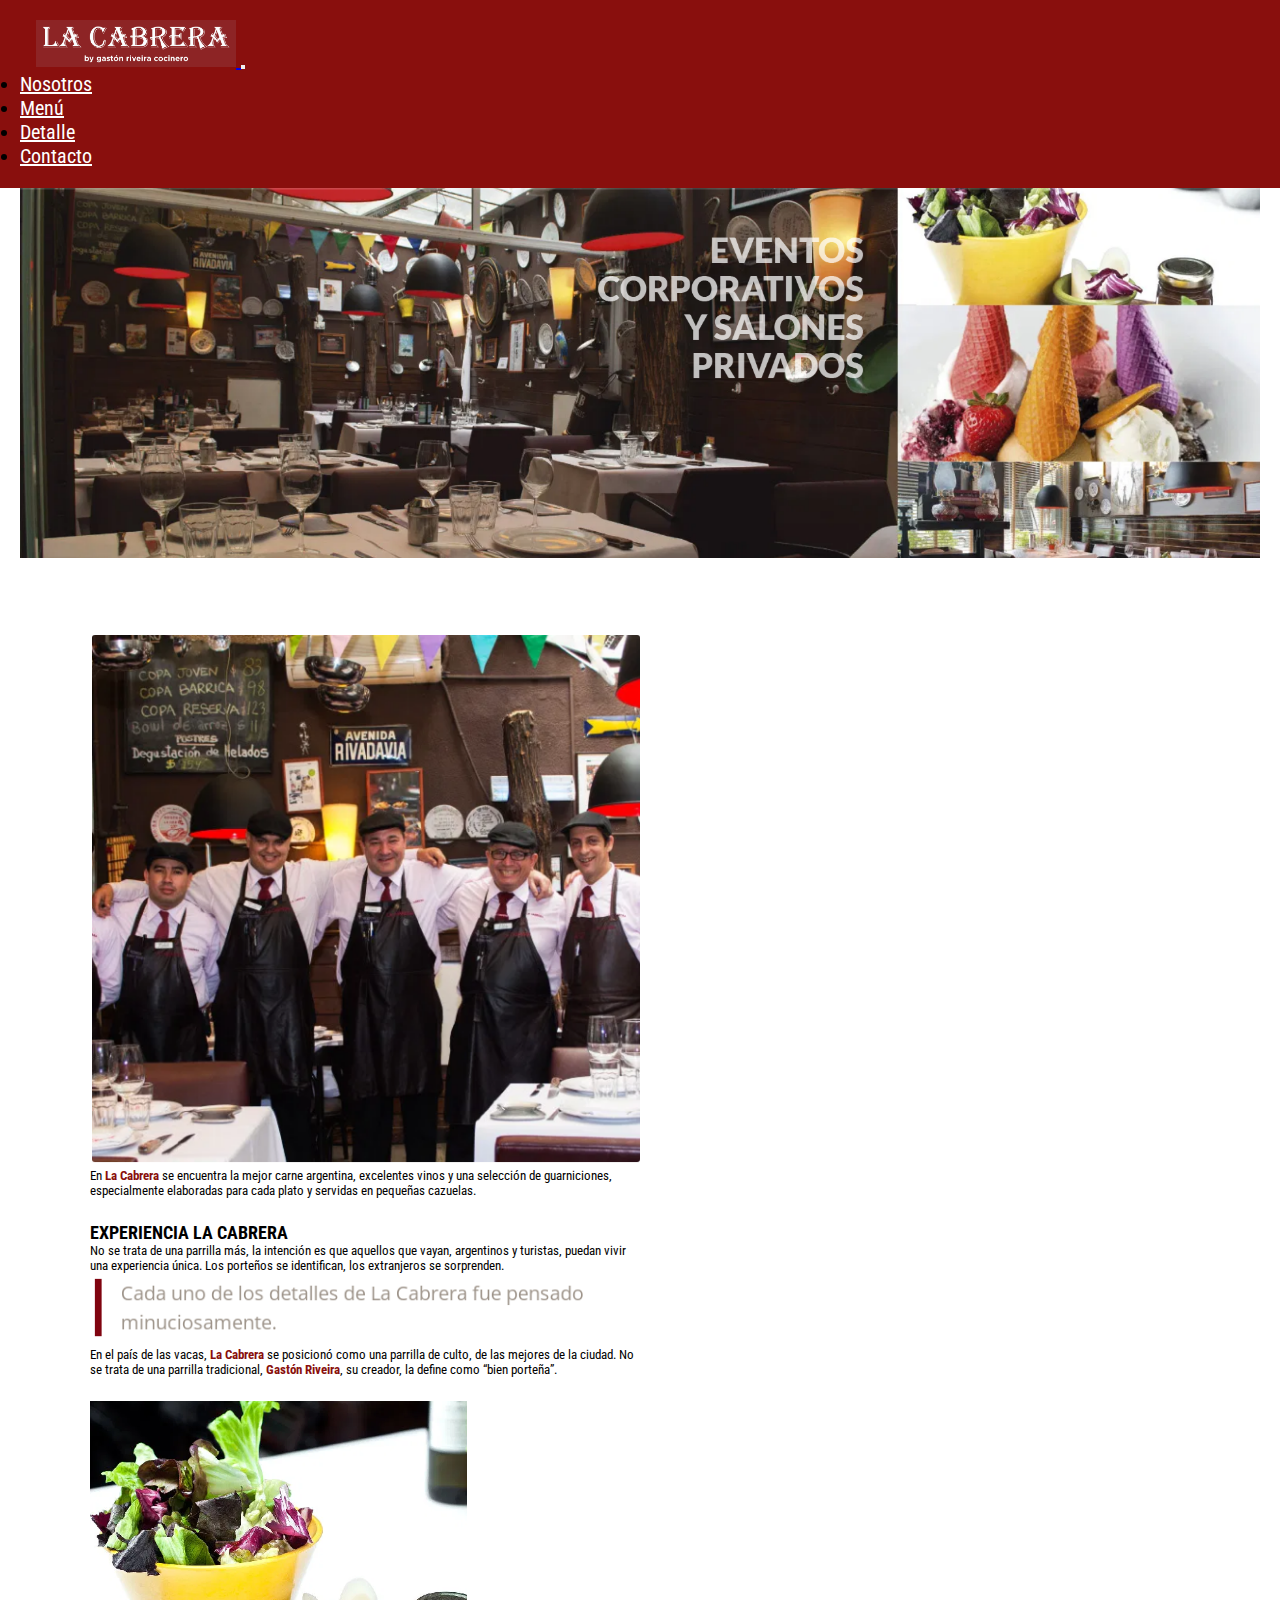
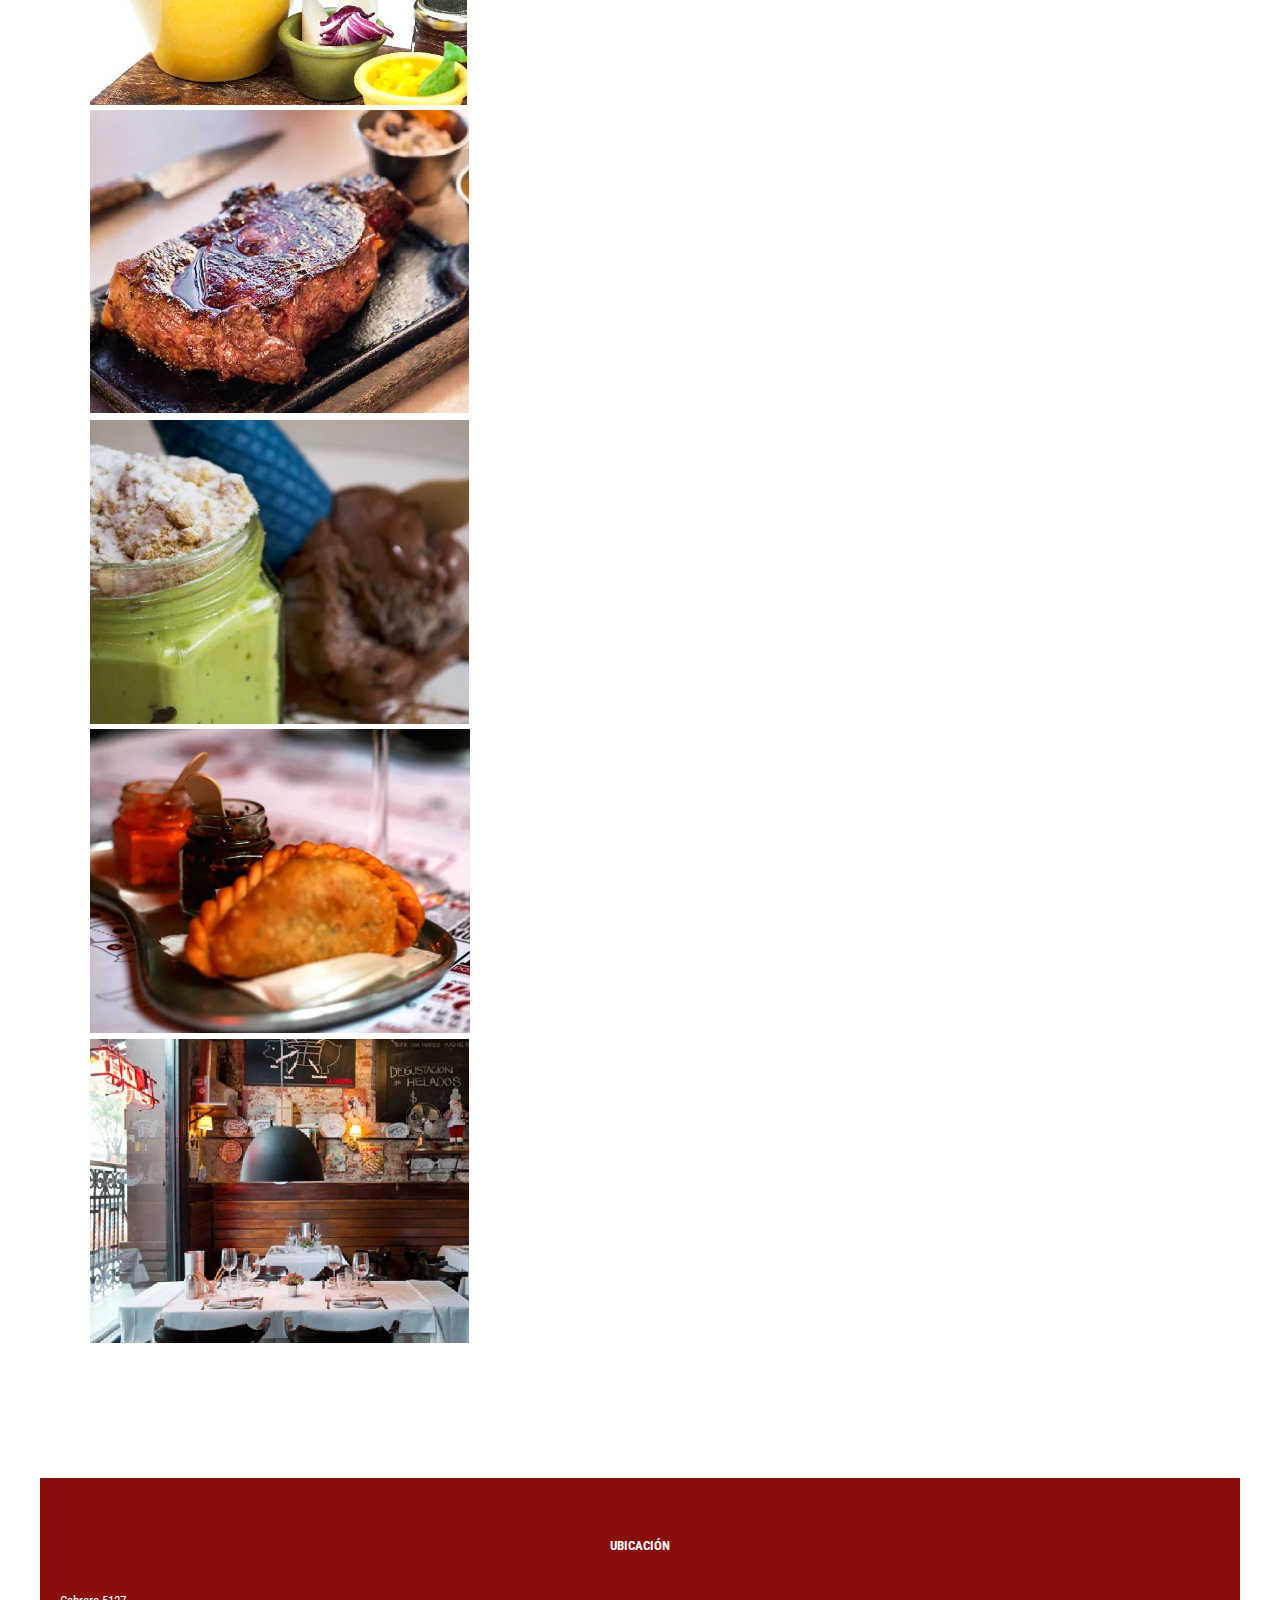
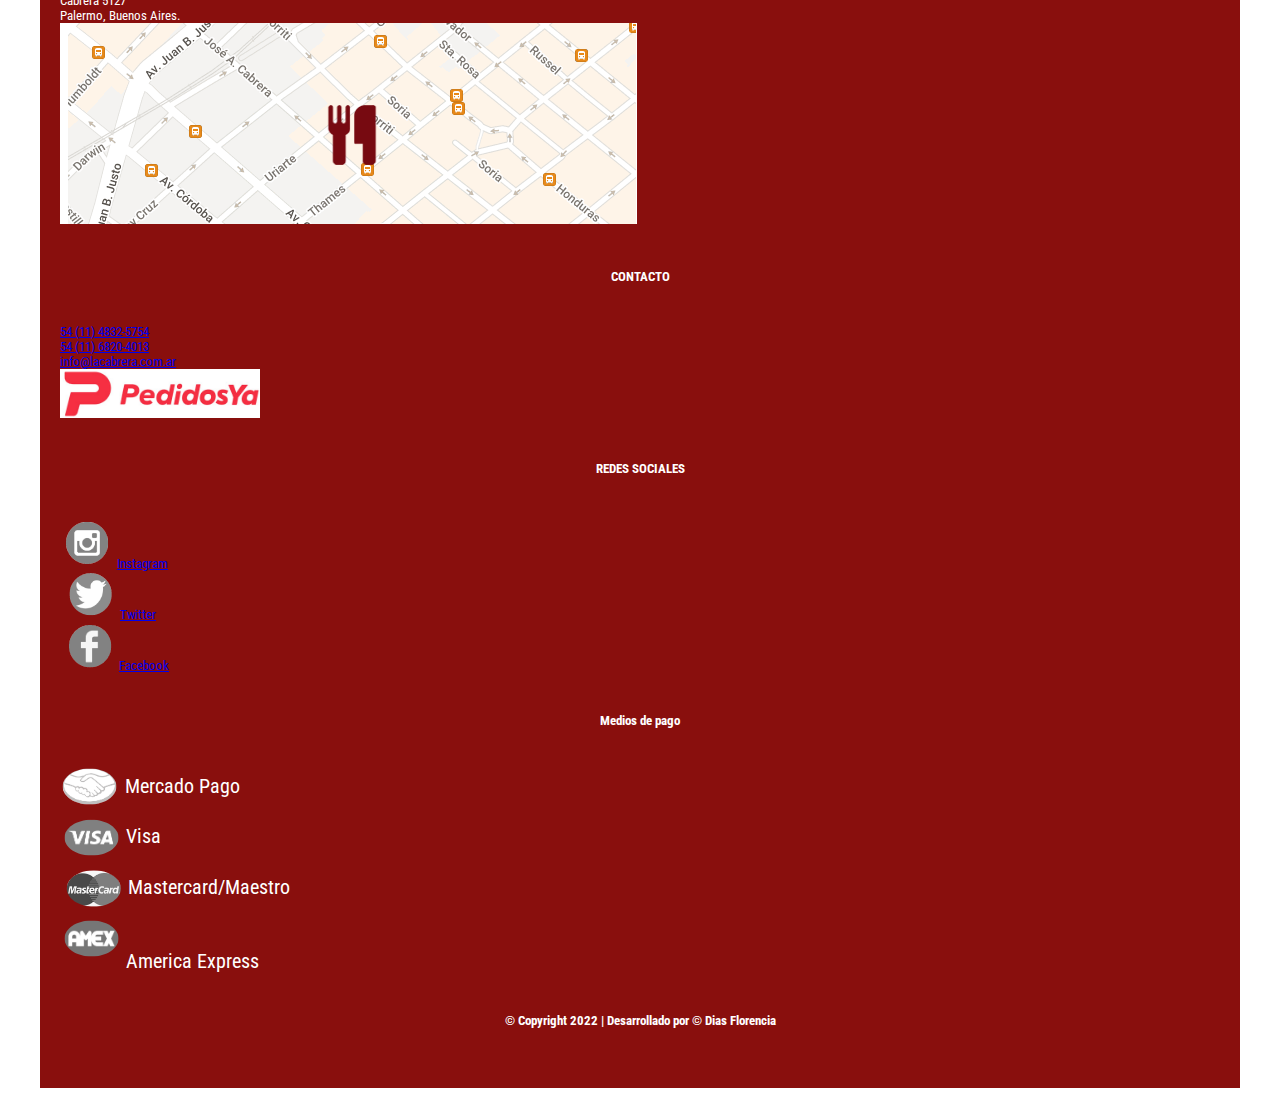
==== index.html @ bce182a5 "index, menu, detalle y contacto" ====
<!doctype html>
<html lang="es">
  <head>
    <meta charset="utf-8">
    <title>Primer parcial - FD</title>
    <meta name="viewport" content="width=device-width, initial-scale=1">
    <link href="https://cdn.jsdelivr.net/npm/bootstrap@5.1.3/dist/css/bootstrap.min.css" rel="stylesheet" integrity="sha384-1BmE4kWBq78iYhFldvKuhfTAU6auU8tT94WrHftjDbrCEXSU1oBoqyl2QvZ6jIW3" crossorigin="anonymous">
    <link rel="stylesheet" href="css_primer_parcial.css" type="text/css">
  </head>
  <body>
    
    <header id="encabezado">

    <nav class="navbar sticky-top navbar-expand-lg navbar-dark bg-dark colorNav">
        <section id="header" class="full">
            <header class="full">
                <nav class="navbar sticky-top navbar-expand-lg navbar-dark bg-dark colorNav">
                    <div class="container-fluid">
                        
                            <a class="navbar-brand" href="#">
                              <!--aca va imagen de logo-->
                              <img class="position espIzquLogo" src="logo3.PNG" width="200" class="positionImg" alt="">
                            </a>
                        
                      <button class="navbar-toggler" type="button" data-bs-toggle="collapse" data-bs-target="#navbarTogglerDemo02" aria-controls="navbarTogglerDemo02" aria-expanded="false" aria-label="Toggle navigation">
                        <span class="navbar-toggler-icon"></span>
                      </button>
                      <div class="collapse navbar-collapse" id="navbarTogglerDemo02">
                        <ul class="navbar-nav me-auto mb-2 mb-lg-0">
                          <li class="nav-item">
                            <a class=" colorLetrasNav nav-link " href="#nosotros">Nosotros</a>
                          </li>
                          <li class="nav-item">
                            <!--aca va opcion 1-->
                            <a class="nav-link colorLetrasNav" href="menu.html">Menú</a>
                          </li>
                          <li class="nav-item">
                            <!--aca va opcion 2-->
                            <a class="nav-link colorLetrasNav" href="detalle.html">Detalle</a>
                          </li>
                          <li class="nav-item">
                            <!--aca va opcion 3-->
                            <a class="nav-link colorLetrasNav" href="contacto.html">Contacto</a>
                          </li>
                        </ul>
                      </div>
                    </div>
                  </nav>
            </header>
        </section>
    </nav>
    </header>

    <main>
        <img src="portada.PNG"></img>

        <section id = "nosotros">
            <article>
                <div class="container">
                    <div class="row">
                        <div class="col-6"><img src ="nosotros.PNG"></img></div>
                        <div class="col-6"><p>En <b>La Cabrera</b> se encuentra la mejor carne argentina, excelentes vinos y una selección de guarniciones, especialmente elaboradas para cada plato y servidas en pequeñas cazuelas.</p>
                                <br>
                                <h2>EXPERIENCIA LA CABRERA</h2>
                                <p>No se trata de una parrilla más, la intención es que aquellos que vayan, argentinos y turistas, puedan vivir una experiencia única. Los porteños se identifican, los extranjeros se sorprenden.</p>
                                <img src ="cita.PNG"></img>
                                <p>En el país de las vacas, <b>La Cabrera</b> se posicionó como una parrilla de culto, de las mejores de la ciudad. No se trata de una parrilla tradicional, <b>Gastón Riveira</b>, su creador, la define como “bien porteña”.</p>
                        </div>
                    </div>
                </div>
                <br>
                <div class="container">
                    <div class="row">
                        <div class="col"><img src="nos1.PNG"></img></div>
                        <div class="col"><img src="nos2.PNG"></img></div>
                        <div class="col"><img src="nos3.PNG"></img></div>
                        <div class="col"><img src="nos4.PNG"></img></div>
                        <div class="col"><img src="nos5.PNG"></img></div>
                    </div>
                </div>
            </article>
        </section>

        <section id="footer" class="">
          <footer class="text-center text-lg-start bg-light text-muted footer colorFooter">
              <section class="footer espacioArriba">
              <div class="container text-center text-md-start mt-5 footer">
                  <div class="row mt-3 footer">
                  <div class="col-md-3 col-lg-4 col-xl-3 mx-auto mb-4">
                      <h6 class="text-uppercase fw-bold mb-4 espacioArribaTitlesFooter">
                        <!--aca va el titulo de footer-->
                      <i class="fas fa-gem me-3"></i>UBICACIÓN
                      </h6>
                      <!--aca va descripcion de titulo-->
                      <p>
                        Cabrera 5127
                      </p>
                      <p>
                        Palermo, Buenos Aires.
                      </p>
                      <img src = "mapa.PNG"></img>
                  </div>
                  
                  <div class="col-md-2 col-lg-2 col-xl-2 mx-auto mb-4">
                    <!--aca va algo q se quiera ofrecer-->
                      <h6 class="text-uppercase fw-bold mb-4 espacioArribaTitlesFooter">
                      CONTACTO
                      </h6>
                      <p>
                        <a href="#!" class="text-reset">54 (11) 4832-5754</a>
                      </p>
                      <p>
                        <a href="#!" class="text-reset">54 (11) 6820-4013</a>
                      </p>
                      <p>
                        <a href="mailto:info@lacabrera.com.ar" class="text-reset">info@lacabrera.com.ar</a>
                      </p>
                      <p>
                        <a href="#!" class="text-reset"><img src="pedidoya.PNG" width="200"></img></a>
                      </p>
                  </div>
                  
                  <div class="col-md-3 col-lg-2 col-xl-2 mx-auto mb-4">
                      <h6 class="text-uppercase fw-bold mb-4 espacioArribaTitlesFooter">
                        REDES SOCIALES
                      </h6>
                      <p>
                      <a href="#!" class="text-reset"><img src="ig.PNG"></img>Instagram</a>
                      </p>
                      <p>
                      <a href="#!" class="text-reset"><img src="tw.PNG"></img>Twitter</a>
                      </p>
                      <p>
                      <a href="#!" class="text-reset"><img src="fb.PNG"></img>Facebook</a>
                      </p>
                      <p>
                      <a href="#!" class="text-reset"></a>
                      </p>
                  </div>
                  <div class="col-md-4 col-lg-3 col-xl-3 mx-auto mb-md-0 mb-4">
                      <h6 class="text-uppercase fw-bold mb-4 espacioArribaTitlesFooter">
                      Medios de pago
                      </h6>
                      <div class="espacioEntreLogosTarjetas">
                        <img class="posImgLogoTarjetas" src="mp.PNG">
                        Mercado Pago
                      </div>
                      <div class="espacioEntreLogosTarjetas"> 
                        <img class="posImgLogoTarjetas" src="visa.PNG">
                        Visa
                      </div>
                      <div class="espacioEntreLogosTarjetas">
                        <img class="posImgLogoTarjetas" src="master.PNG">
                        Mastercard/Maestro
                      </div>
                      <div>
                        <img class="espacioEntreLogosTarjetas" src="amex.PNG">
                        America Express
                      </div>
                  </div>
                  </div>
                  <h6> © Copyright 2022  | Desarrollado por © Dias Florencia </h6>
              </div>
              </section>
    </main>
    <script src="https://cdn.jsdelivr.net/npm/bootstrap@5.1.3/dist/js/bootstrap.bundle.min.js" integrity="sha384-ka7Sk0Gln4gmtz2MlQnikT1wXgYsOg+OMhuP+IlRH9sENBO0LRn5q+8nbTov4+1p" crossorigin="anonymous"></script>
  </body>
</html>
---- css_primer_parcial.css ----
@import url('https://fonts.googleapis.com/css2?family=Roboto+Condensed:wght@300&display=swap');
* { margin:0; padding: 0;}

.navbar-nav
{
    margin: auto;
    font-size:20px;
}

html {
    font-family: 'Roboto Condensed', sans-serif;
    font-size: 20px;  
}


main {
    padding: 0 20px;
}

#encabezado{
    position: sticky;
    top: 0;
    clear: right;
}

.colorNav{
    background-color: #890F0D!important;
}

.espIzquLogo{
    margin-left: 0.8rem;
}

.positionImg{
    align-self: center;
}

.colorLetrasNav{
    color:white!important;
}

.menu li:hover {
    background-color: #C8C6C6;
    cursor: pointer;
    border-radius: 10px;
}

.colorFooter{
    --bs-bg-opacity: 1;
    background-color: #890F0D !important;
    color:#fff !important;
}

.espacioArribaTitlesFooter{
    margin-top: 2rem;
}

.espacioArriba{
    margin-top: 2rem;
}

.espacioEntreLogosTarjetas{
    padding-bottom: 0.5rem;
}

.posImgLogoTarjetas{
    vertical-align: middle;
}

h3{
    background-color: #FEF5E7;
    color:#890F0D;
    text-align:center;
    margin: 10px;
    font-size: 40px;
    clear : right;
}

p{
    font-size: 1vw;
}

b{
    color:#890F0D
}

h6{
    text-align:center;
    font-size: 1vw;
    margin: 40px;
}

h5{
    font-size: calc(3px + 1vw);
}

h2{
    font-size: calc(5px + 1vw);
}

#subtitulos{
    background-color: #C8C6C6;
    text-align:center;
    margin: 40px;
    font-size: calc(10px + 2vw);
    clear : right;
}

img{
    max-width: 100%;
	height: auto;
}

.boton{
    background-color: #890F0D;
    display:block;
    margin:auto;
}

.buscar{
    background-color: #C8C6C6;
}

#local{
    float: right;
    margin: 20px;
    max-width: 100%;
    height:auto;
}

article{
    padding: 50px;

}

section{
    padding: 20px;

}

.contacto{
    background-color: black;
    text-align:center;
    margin: 40px;
    clear : right;
}


.col-4{
    width: 33.33%;
}

.col-5{
    width: 41.66%;
}

.col-6{
    width: 50%;
}
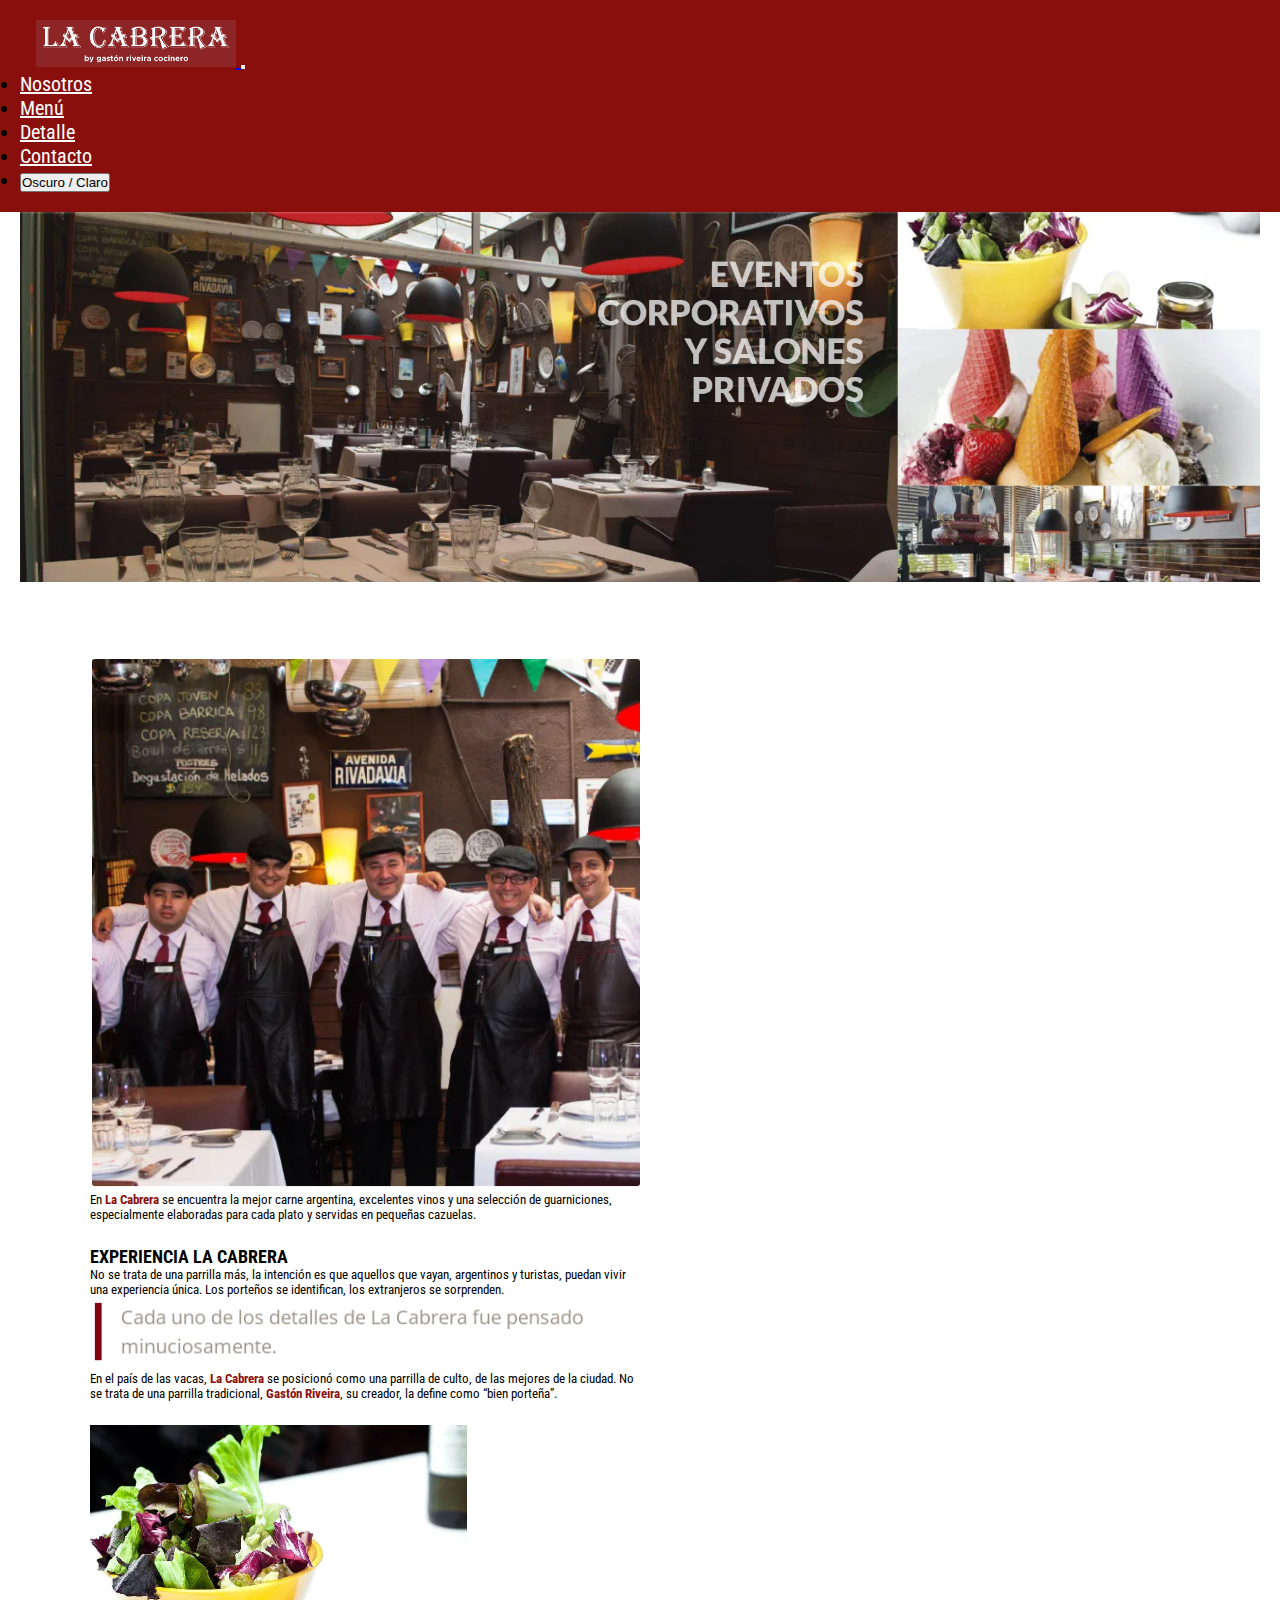
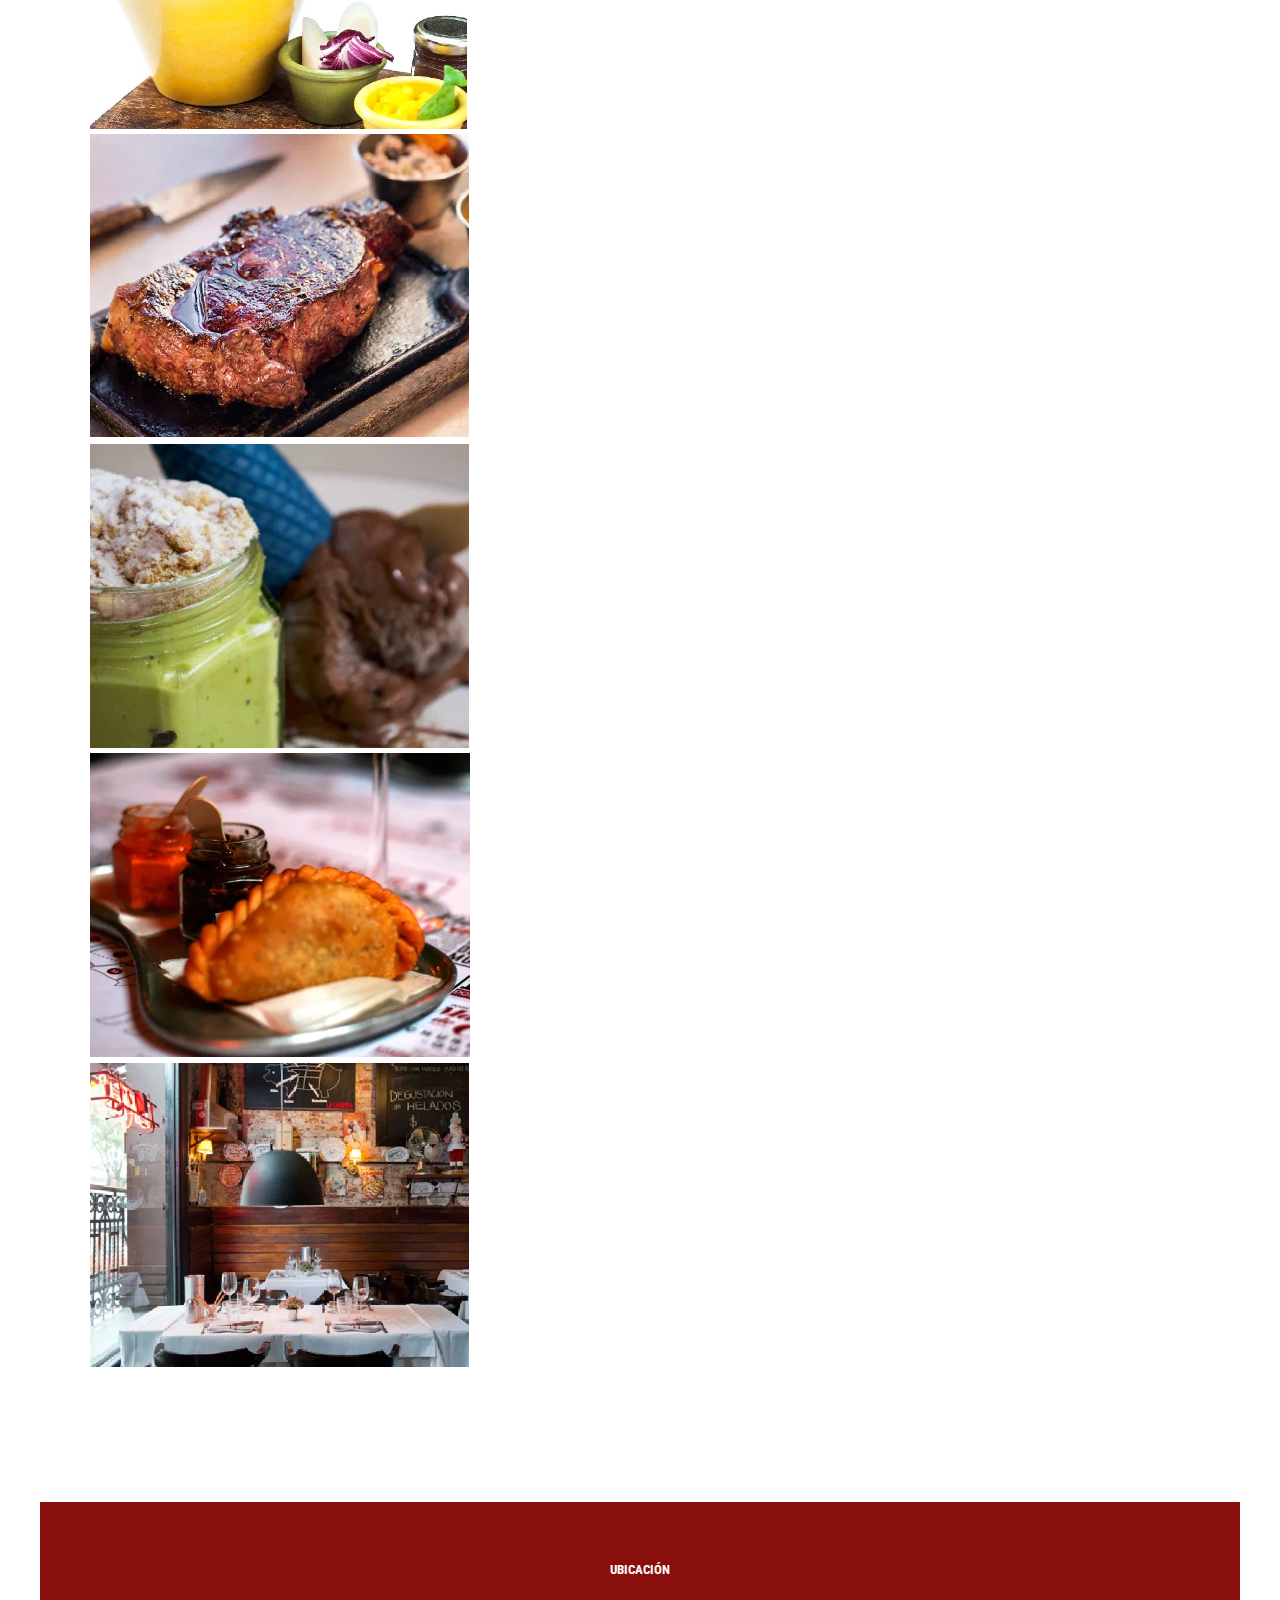
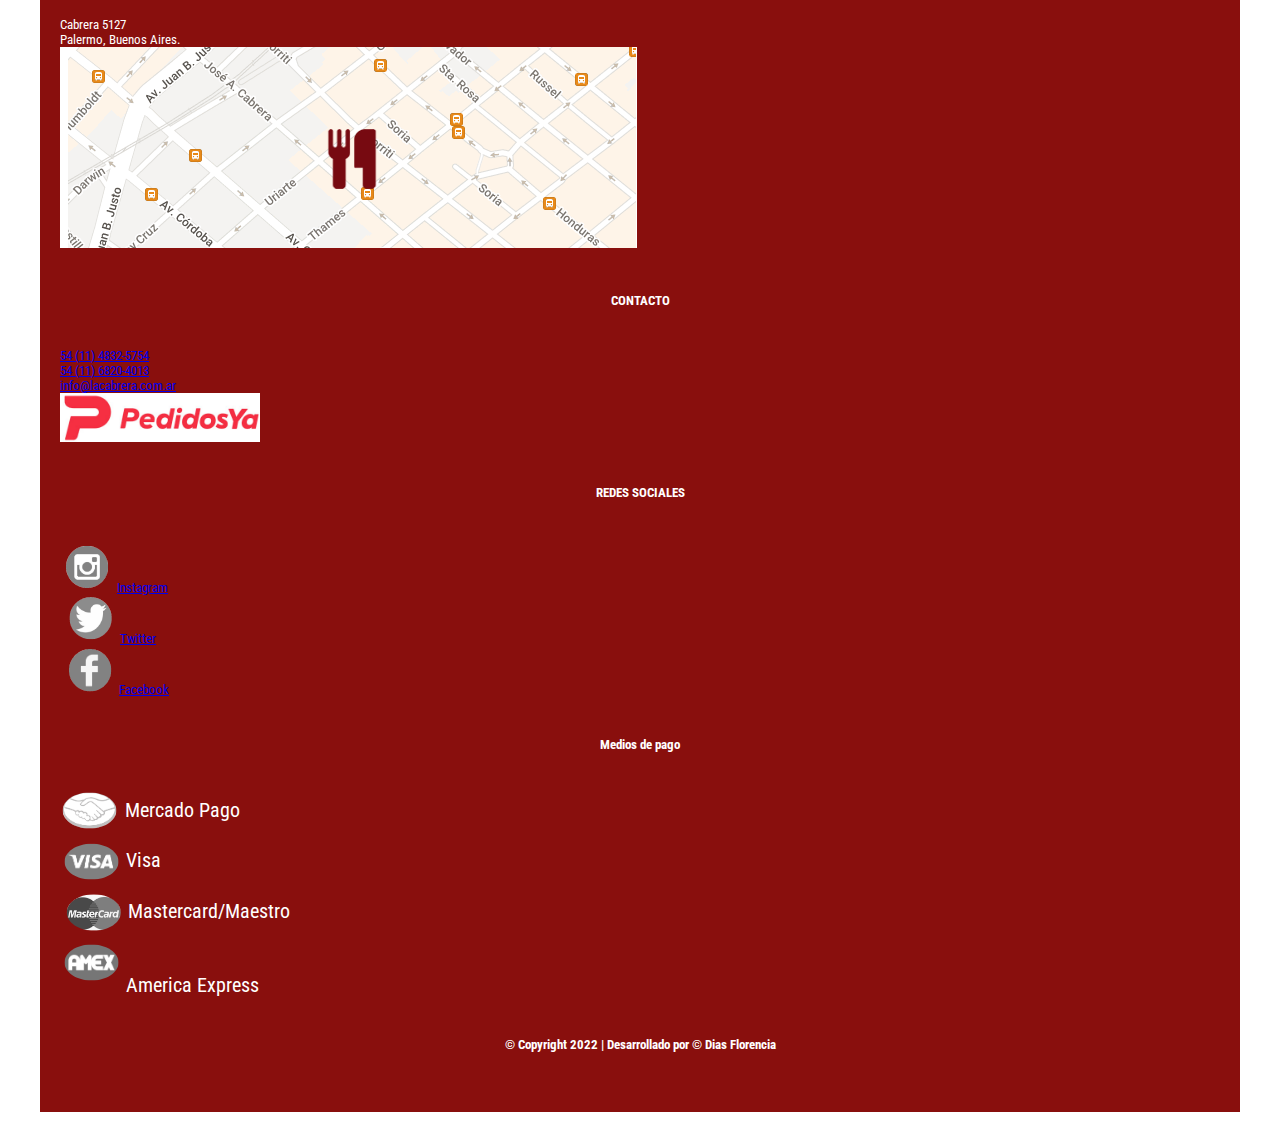
==== commit 47c5df00: "modificacion titulos y agregado funcion js" ====
--- a/index.html
+++ b/index.html
@@ -2,11 +2,13 @@
 <html lang="es">
   <head>
     <meta charset="utf-8">
-    <title>Primer parcial - FD</title>
+    <link rel="shortcut icon" href="tituloico.ico">
+    <title>Nosotros - La cabrera</title>
     <meta name="viewport" content="width=device-width, initial-scale=1">
     <link href="https://cdn.jsdelivr.net/npm/bootstrap@5.1.3/dist/css/bootstrap.min.css" rel="stylesheet" integrity="sha384-1BmE4kWBq78iYhFldvKuhfTAU6auU8tT94WrHftjDbrCEXSU1oBoqyl2QvZ6jIW3" crossorigin="anonymous">
     <link rel="stylesheet" href="css_primer_parcial.css" type="text/css">
   </head>
+  
   <body>
     
     <header id="encabezado">
@@ -42,6 +44,9 @@
                             <!--aca va opcion 3-->
                             <a class="nav-link colorLetrasNav" href="contacto.html">Contacto</a>
                           </li>
+                          <li>
+                            <button type="button" class="btn btn-light" onclick="cambiarModo()">Oscuro / Claro</button>
+                          </li>
                         </ul>
                       </div>
                     </div>
@@ -50,6 +55,19 @@
         </section>
     </nav>
     </header>
+
+    <script type="text/javascript"> 
+      function cambiarModo() { 
+        var cuerpoweb = document.body; 
+        cuerpoweb.classList.toggle("oscuro"); 
+      } 
+
+      function redirigir(){
+        window.location.href ="index.html";
+      }
+
+
+    </script>
 
     <main>
         <img src="portada.PNG"></img>
--- a/css_primer_parcial.css
+++ b/css_primer_parcial.css
@@ -156,4 +156,9 @@
 
 .col-6{
     width: 50%;
+}
+
+.oscuro{ 
+    background-color: #1f1f1f; 
+    color: #f1eded; 
 }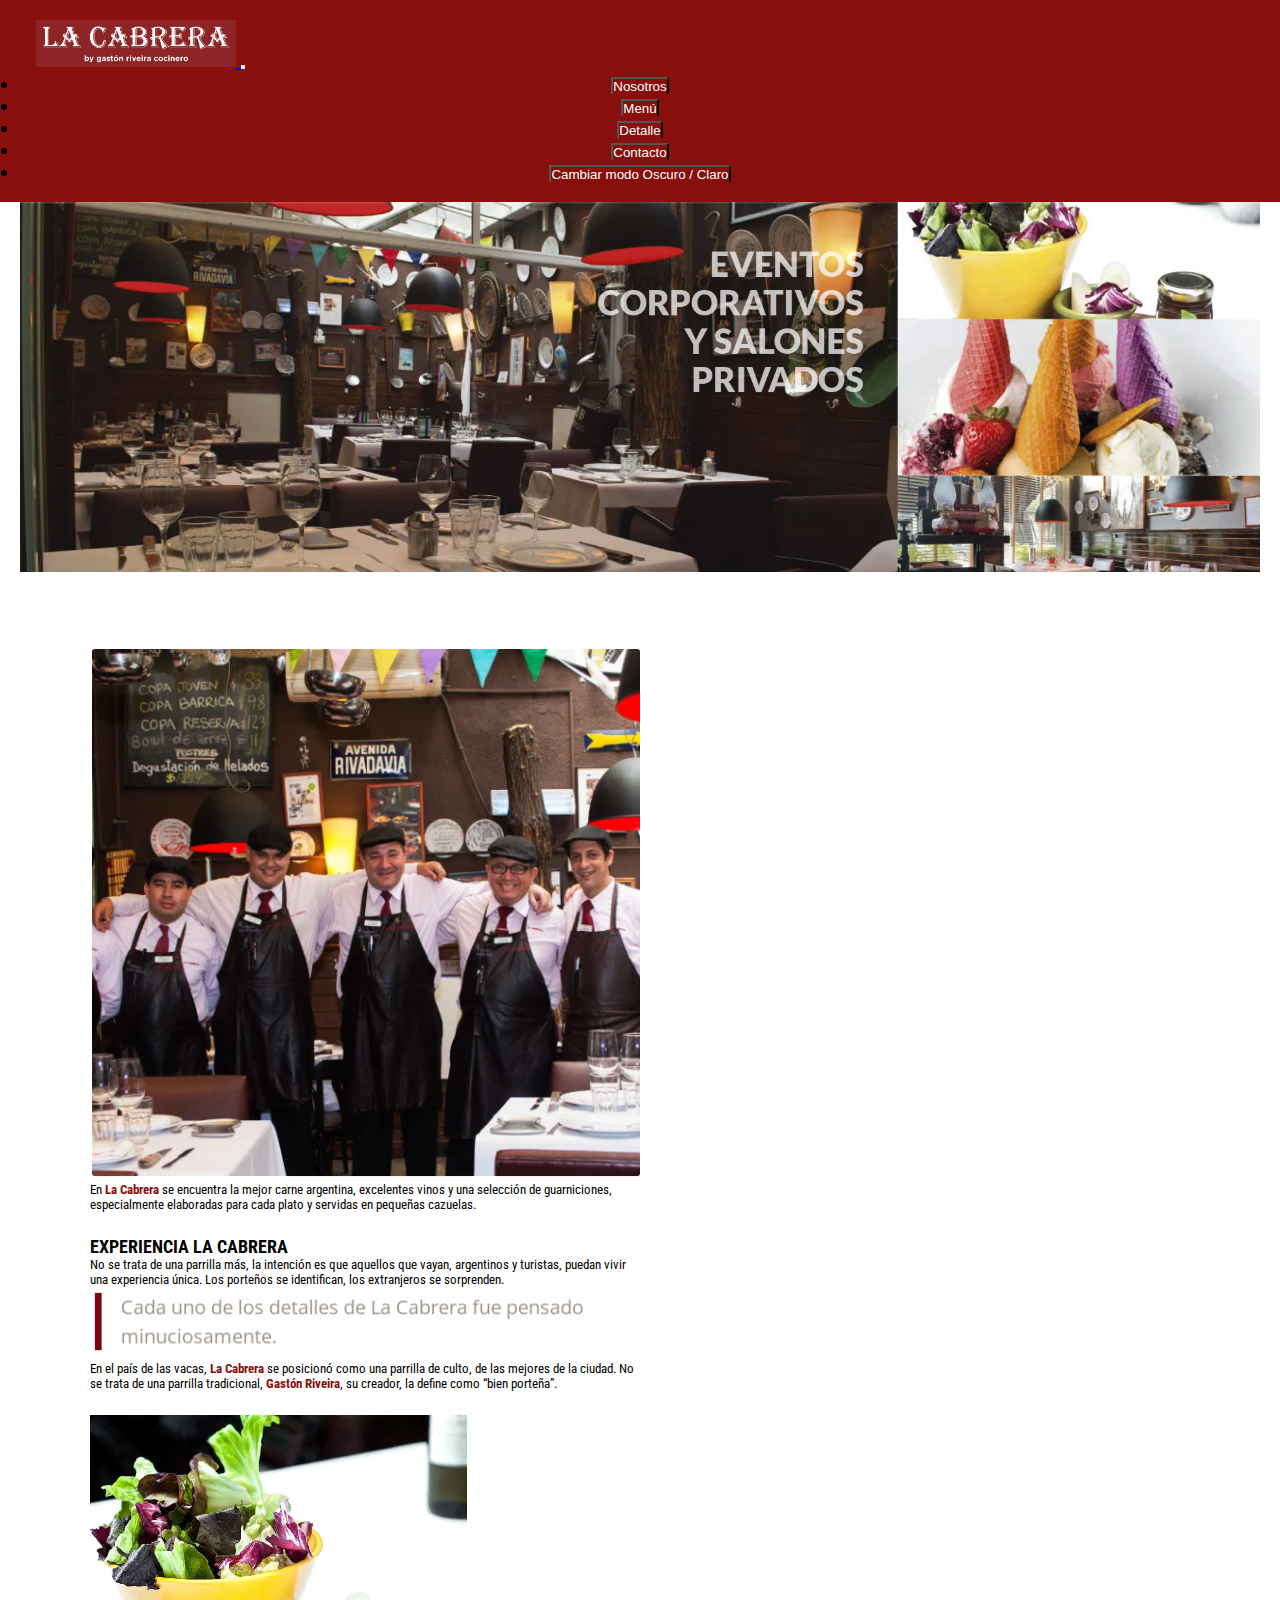
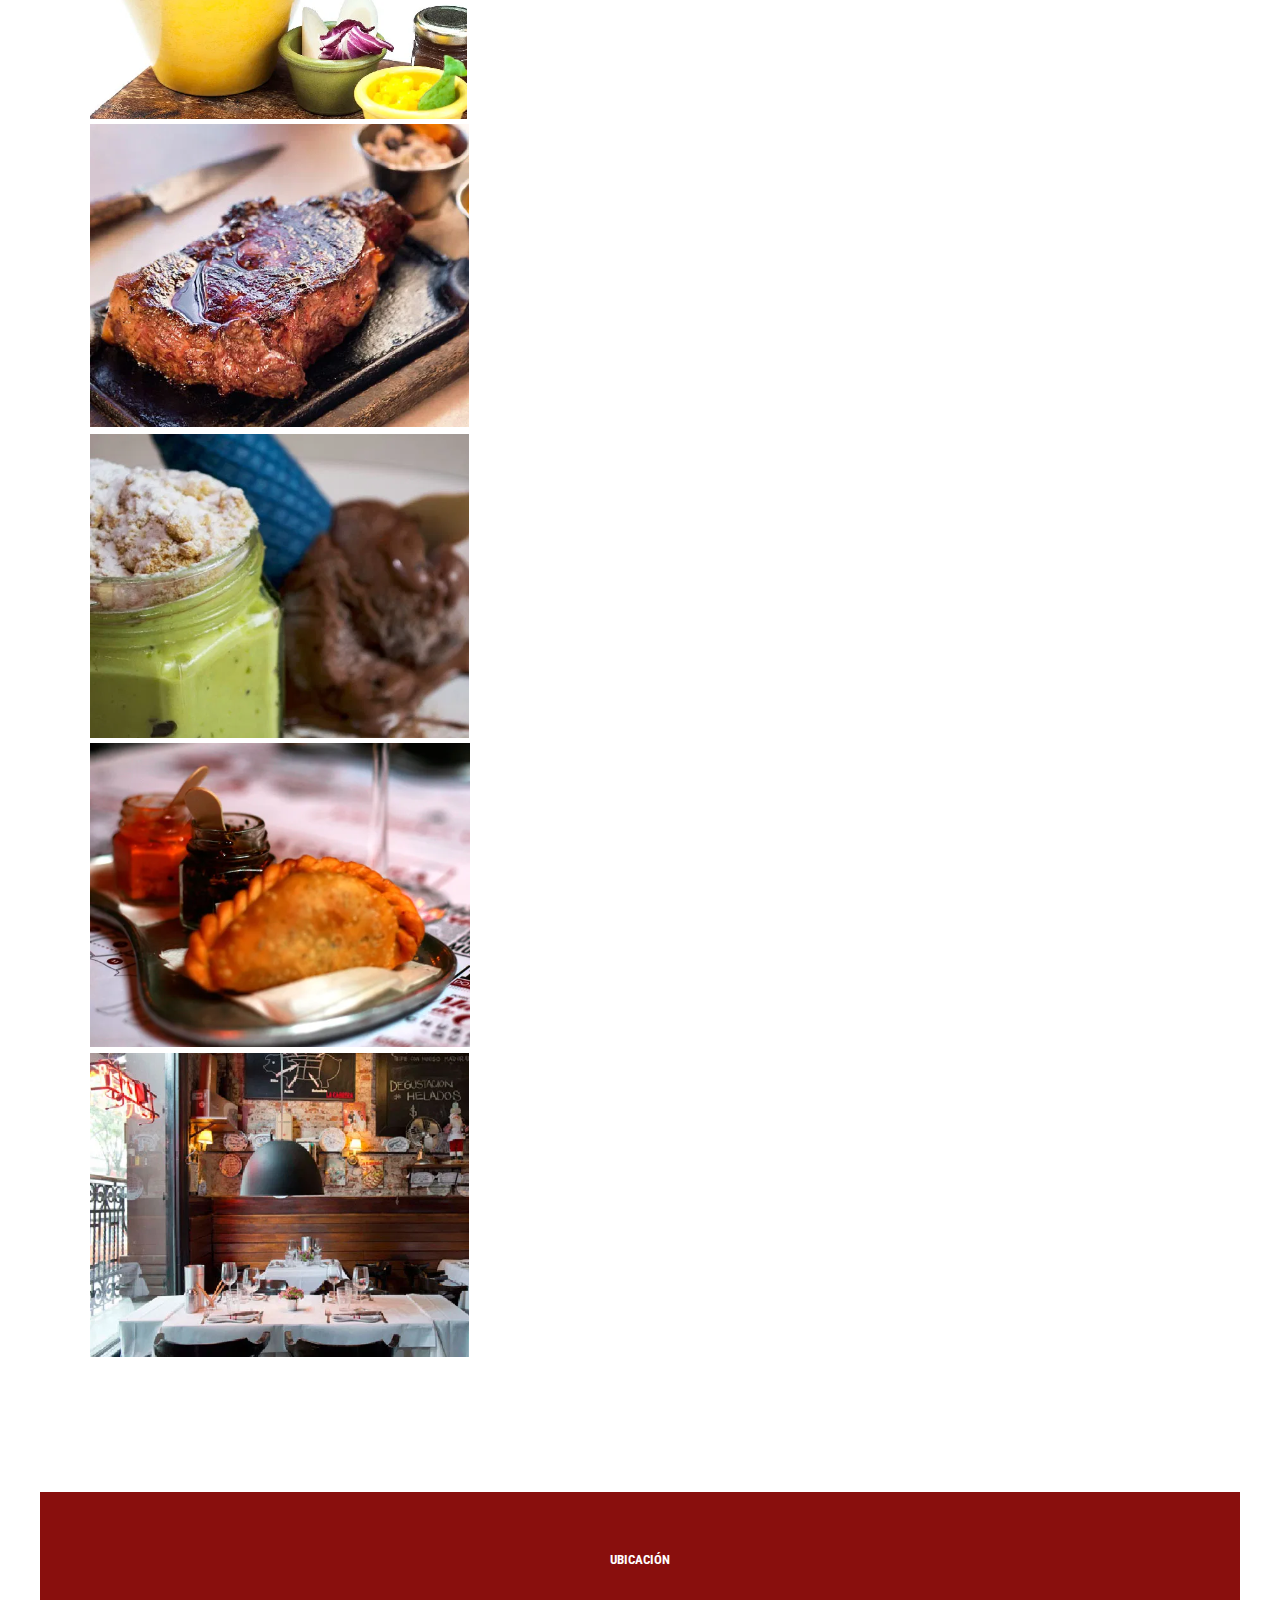
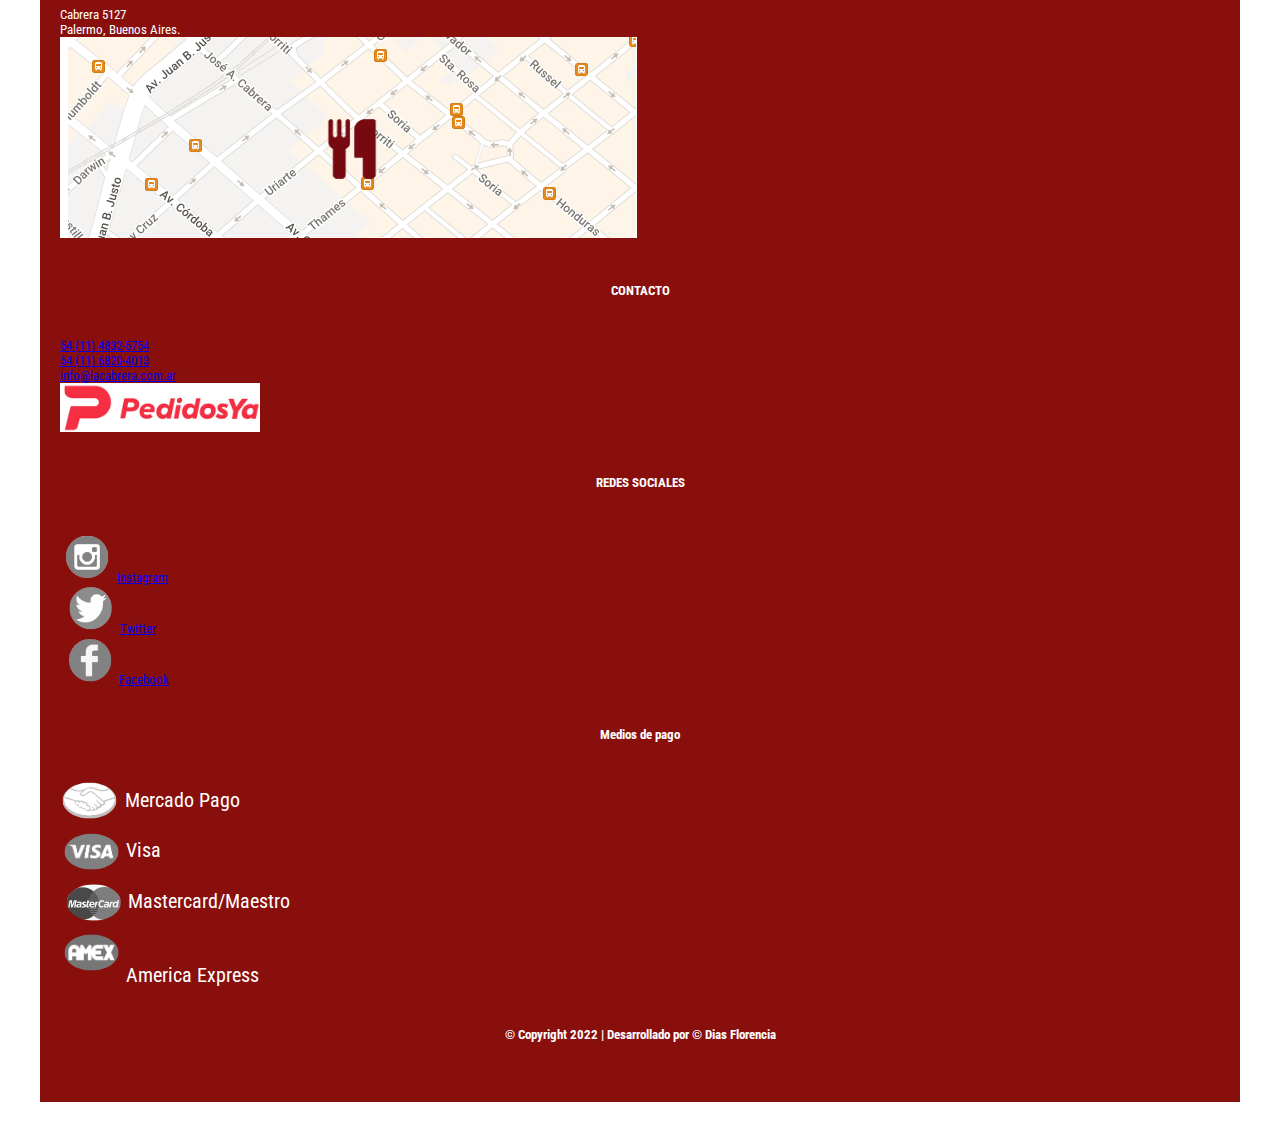
==== commit bfd1881f: "agregado funciones js redirigir" ====
--- a/index.html
+++ b/index.html
@@ -30,22 +30,22 @@
                       <div class="collapse navbar-collapse" id="navbarTogglerDemo02">
                         <ul class="navbar-nav me-auto mb-2 mb-lg-0">
                           <li class="nav-item">
-                            <a class=" colorLetrasNav nav-link " href="#nosotros">Nosotros</a>
+                            <button type="button" class="boton btn btn-link" onclick="redirigirNosotros()">Nosotros</button>
                           </li>
                           <li class="nav-item">
                             <!--aca va opcion 1-->
-                            <a class="nav-link colorLetrasNav" href="menu.html">Menú</a>
+                            <button type="button" class="boton btn btn-link" onclick="redirigirMenu()">Menú</button>
                           </li>
                           <li class="nav-item">
                             <!--aca va opcion 2-->
-                            <a class="nav-link colorLetrasNav" href="detalle.html">Detalle</a>
+                            <button type="button" class="boton btn btn-link" onclick="redirigirDetalle()">Detalle</button>
                           </li>
                           <li class="nav-item">
                             <!--aca va opcion 3-->
-                            <a class="nav-link colorLetrasNav" href="contacto.html">Contacto</a>
+                            <button type="button" class="boton btn btn-link" onclick="redirigirContacto()">Contacto</button>
                           </li>
                           <li>
-                            <button type="button" class="btn btn-light" onclick="cambiarModo()">Oscuro / Claro</button>
+                            <button type="button" class="boton btn btn-link" onclick="cambiarModo()">Cambiar modo Oscuro / Claro</button>
                           </li>
                         </ul>
                       </div>
@@ -62,10 +62,21 @@
         cuerpoweb.classList.toggle("oscuro"); 
       } 
 
-      function redirigir(){
+      function redirigirNosotros(){
         window.location.href ="index.html";
       }
 
+      function redirigirMenu(){
+        window.location.href ="menu.html";
+      }
+
+      function redirigirDetalle(){
+        window.location.href ="detalle.html";
+      }
+
+      function redirigirContacto(){
+        window.location.href ="contacto.html";
+      }
 
     </script>
 
--- a/css_primer_parcial.css
+++ b/css_primer_parcial.css
@@ -115,6 +115,14 @@
     background-color: #890F0D;
     display:block;
     margin:auto;
+    color:white;
+    text-decoration:none;
+    border-bottom: none;
+    cursor: white;
+}
+
+link:hover{
+    color:white;
 }
 
 .buscar{
